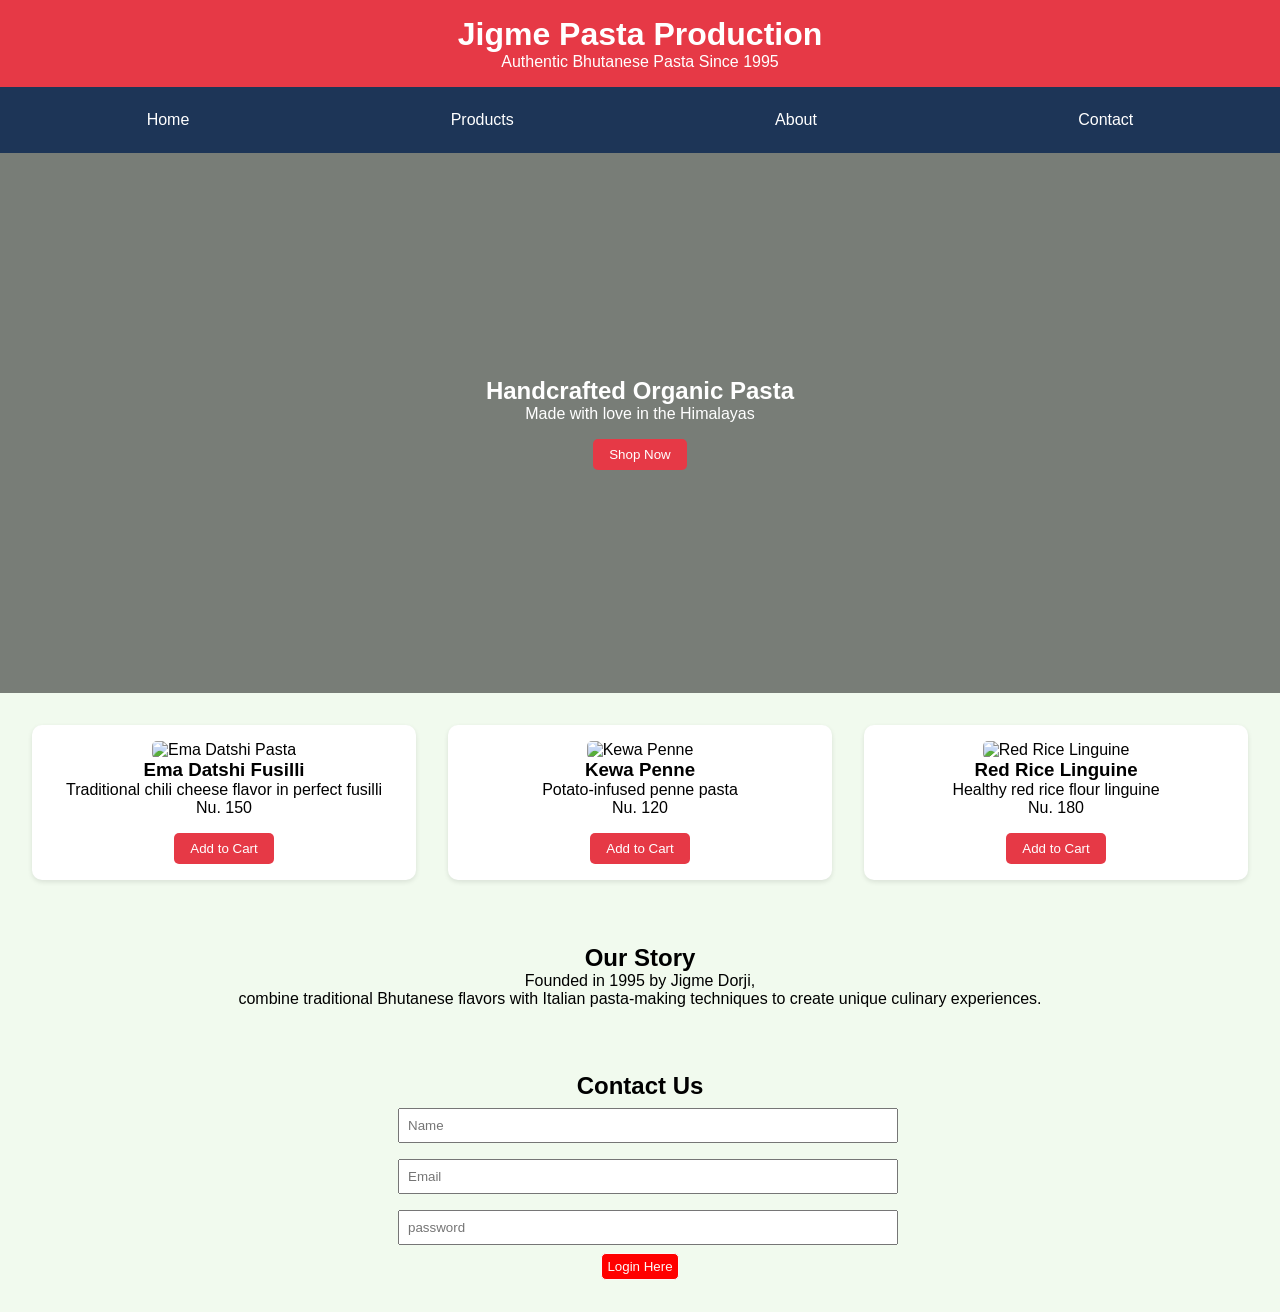
==== index.html @ fff115e7 "Update index.html" ====
<!DOCTYPE html>
<html lang="en">
<head>
  <title> pasta product </title>
    <meta charset="UTF-8">
    <meta name="viewport" content="width=device-width, initial-scale=1.0">
    <title>Jigme Pasta Production - Authentic Bhutanese Pasta</title>
    
    <link rel="stylesheet" href="website/Web.css">
  <style>
    :root {
    --primary-color: #E63946;
    --secondary-color: #F1FAEE;
    --accent-color: #A8DADC;
    --dark-color: #1D3557;
}

* {
    margin: 0;
    padding: 0;
    box-sizing: border-box;
    font-family: 'Arial', sans-serif;
}

body {
    background-color: var(--secondary-color);
}

header {
    background-color: var(--primary-color);
    padding: 1rem;
    color: white;
    text-align: center;
}

nav {
    display: flex;
    justify-content: space-around;
    background-color: var(--dark-color);
    padding: 1rem;
}

nav a {
    color: white;
    text-decoration: none;
    padding: 0.5rem 1rem;
}

nav a:hover {
    background-color: var(--accent-color);
    color: var(--dark-color);
}

.hero {
    background: linear-gradient(rgba(0,0,0,0.5), rgba(0,0,0,0.5)), url('pasta-bg.jpg');
    background-size: cover;
    height: 60vh;
    display: flex;
    align-items: center;
    justify-content: center;
    color: white;
    text-align: center;
}

.products {
    display: grid;
    grid-template-columns: repeat(3, 1fr);
    gap: 2rem;
    padding: 2rem;
}

.product-card {
    background: white;
    padding: 1rem;
    border-radius: 10px;
    text-align: center;
    box-shadow: 0 2px 5px rgba(0,0,0,0.1);
}

.product-card img {
    width: 100%;
    max-height: 200px;
    object-fit: cover;
    border-radius: 5px;
}

.btn {
    background-color: var(--primary-color);
    color: white;
    padding: 0.5rem 1rem;
    border: none;
    border-radius: 5px;
    cursor: pointer;
    margin-top: 1rem;
}

.btn:hover {
    background-color: var(--dark-color);
}

footer {
    background-color: var(--dark-color);
    color: white;
    text-align: center;
    padding: 2rem;
    margin-top: 2rem;
}

@media (max-width: 768px) {
    .products {
        grid-template-columns: repeat(2, 1fr);
    }
}

@media (max-width: 480px) {
    .products {
        grid-template-columns: 1fr;
    }
}


.log-in{
   border-radius:5px; 
   border-color: black;
   border: solid 1px;
   color: rgb(252, 248, 248);
   cursor: pointer;
   padding: 5px;
   font-family: 'Arial', sans-serif;
   background-color: red;

}
.log-in:hover{
    font-size: medium;
    color:rgba(247, 241, 241, 0.692);
}
  </style>
</head>
<body>
    <header>
        <h1>Jigme Pasta Production</h1>
        <p>Authentic Bhutanese Pasta Since 1995</p>
    </header>

    <nav>
        <a href="#home">Home</a>
        <a href="#products">Products</a>
        <a href="#about">About</a>
        <a href="#contact">Contact</a>
    </nav>

    <section class="hero">
        <div>
            <h2>Handcrafted Organic Pasta</h2>
            <p>Made with love in the Himalayas</p>
            <button class="btn">Shop Now</button>
        </div>
    </section>

    <section class="products" id="products">
        <div class="product-card">
            <img src="pasta1.jpg" alt="Ema Datshi Pasta">
            <h3>Ema Datshi Fusilli</h3>
            <p>Traditional chili cheese flavor in perfect fusilli</p>
            <p class="price">Nu. 150</p>
            <button class="btn">Add to Cart</button>
        </div>

        <div class="product-card">
            <img src="pasta2.jpg" alt="Kewa Penne">
            <h3>Kewa Penne</h3>
            <p>Potato-infused penne pasta</p>
            <p class="price">Nu. 120</p>
            <button class="btn">Add to Cart</button>
        </div>

        <div class="product-card">
            <img src="pasta3.jpg" alt="Red Rice Linguine">
            <h3>Red Rice Linguine</h3>
            <p>Healthy red rice flour linguine</p>
            <p class="price">Nu. 180</p>
            <button class="btn">Add to Cart</button>
        </div>
    </section>

    <section id="about" style="padding: 2rem; text-align: center;">
        <h2>Our Story</h2>
        <p>Founded in 1995 by Jigme Dorji,<br> combine traditional Bhutanese flavors with Italian pasta-making techniques to create unique culinary experiences.</span></p>
        </section>

    <section id="contact" style="padding: 2rem; text-align: center;">
        <h2 >Contact Us</h2>
        <form style="max-width: 500px; margin: 0 auto;">
            <input type="text" placeholder="Name" style="width: 100%; padding: 0.5rem; margin: 0.5rem;">
            <input type="email" placeholder="Email" style="width: 100%; padding: 0.5rem; margin: 0.5rem;">
            <input type="text" placeholder="password" style="width: 100%; padding: 0.5rem; margin: 0.5rem;">
            
            <button class="log-in"> Login Here </button>
        
        </body>
        </html>
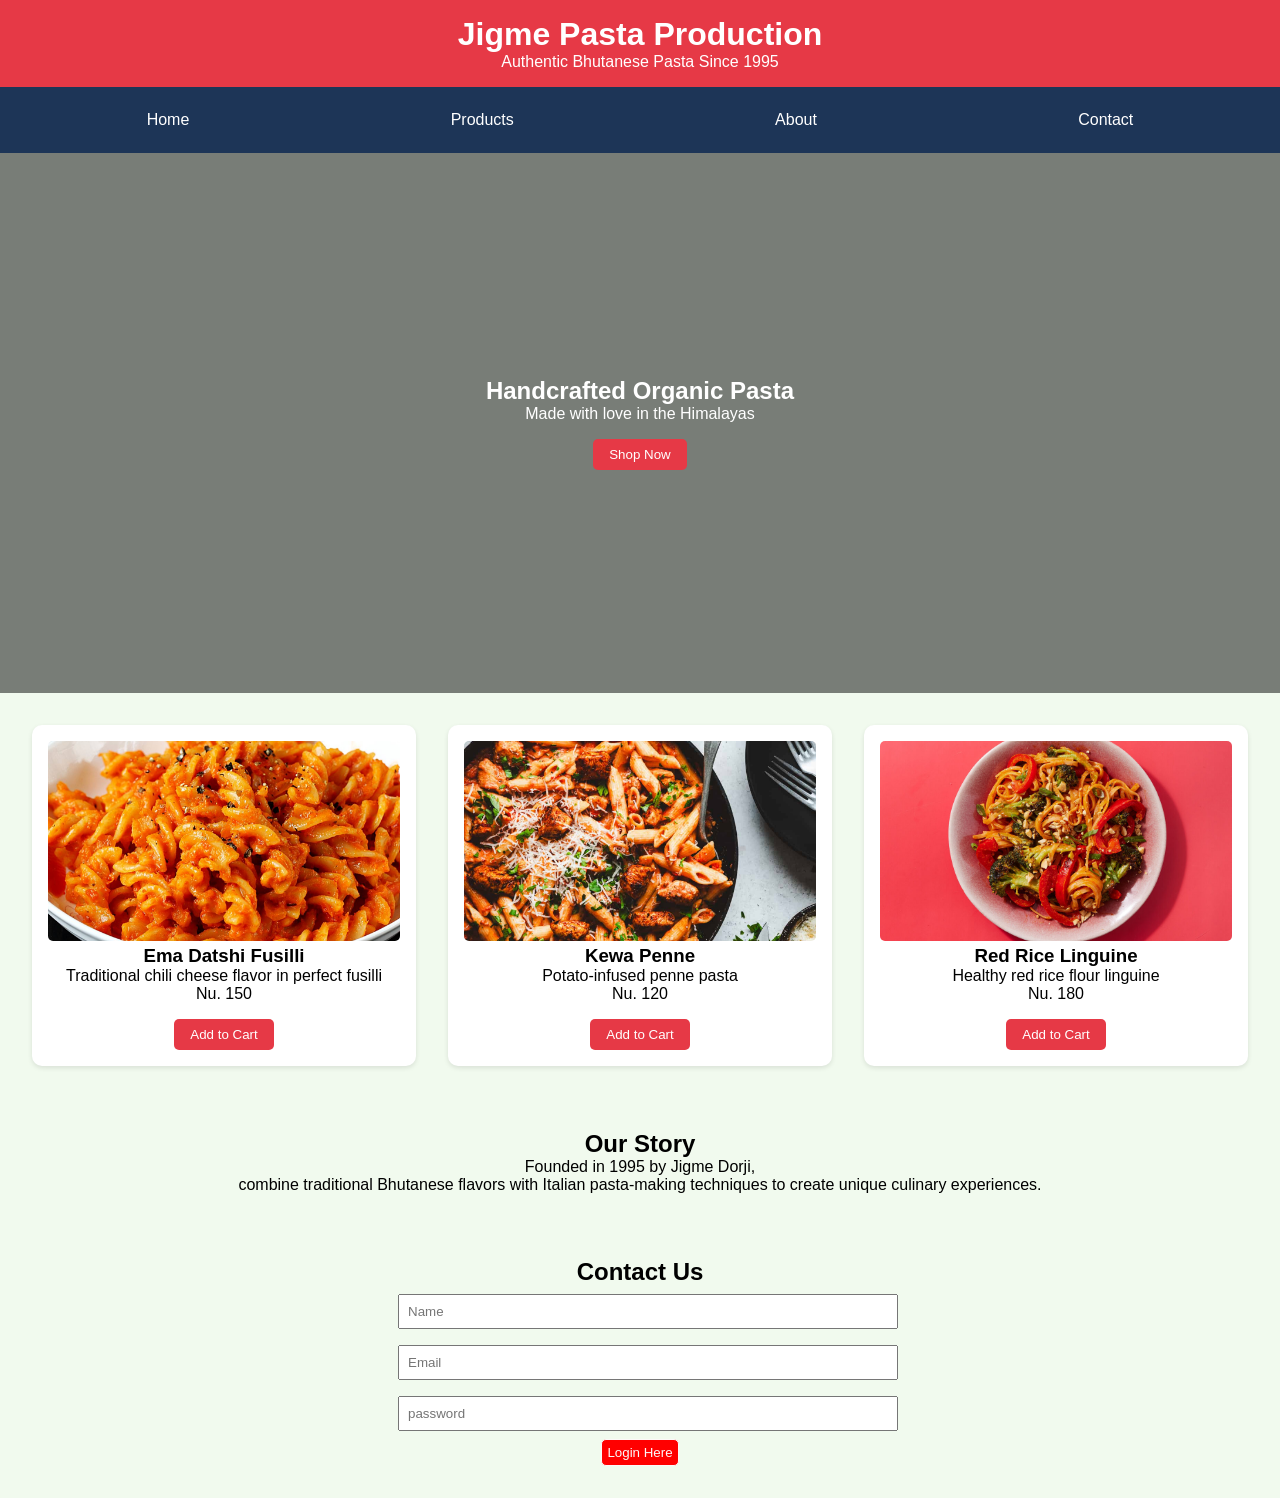
==== commit 89cb604d: "Update index.html" ====
--- a/index.html
+++ b/index.html
@@ -6,135 +6,10 @@
     <meta name="viewport" content="width=device-width, initial-scale=1.0">
     <title>Jigme Pasta Production - Authentic Bhutanese Pasta</title>
     
-    <link rel="stylesheet" href="website/Web.css">
-  <style>
-    :root {
-    --primary-color: #E63946;
-    --secondary-color: #F1FAEE;
-    --accent-color: #A8DADC;
-    --dark-color: #1D3557;
-}
-
-* {
-    margin: 0;
-    padding: 0;
-    box-sizing: border-box;
-    font-family: 'Arial', sans-serif;
-}
-
-body {
-    background-color: var(--secondary-color);
-}
-
-header {
-    background-color: var(--primary-color);
-    padding: 1rem;
-    color: white;
-    text-align: center;
-}
-
-nav {
-    display: flex;
-    justify-content: space-around;
-    background-color: var(--dark-color);
-    padding: 1rem;
-}
-
-nav a {
-    color: white;
-    text-decoration: none;
-    padding: 0.5rem 1rem;
-}
-
-nav a:hover {
-    background-color: var(--accent-color);
-    color: var(--dark-color);
-}
-
-.hero {
-    background: linear-gradient(rgba(0,0,0,0.5), rgba(0,0,0,0.5)), url('pasta-bg.jpg');
-    background-size: cover;
-    height: 60vh;
-    display: flex;
-    align-items: center;
-    justify-content: center;
-    color: white;
-    text-align: center;
-}
-
-.products {
-    display: grid;
-    grid-template-columns: repeat(3, 1fr);
-    gap: 2rem;
-    padding: 2rem;
-}
-
-.product-card {
-    background: white;
-    padding: 1rem;
-    border-radius: 10px;
-    text-align: center;
-    box-shadow: 0 2px 5px rgba(0,0,0,0.1);
-}
-
-.product-card img {
-    width: 100%;
-    max-height: 200px;
-    object-fit: cover;
-    border-radius: 5px;
-}
-
-.btn {
-    background-color: var(--primary-color);
-    color: white;
-    padding: 0.5rem 1rem;
-    border: none;
-    border-radius: 5px;
-    cursor: pointer;
-    margin-top: 1rem;
-}
-
-.btn:hover {
-    background-color: var(--dark-color);
-}
-
-footer {
-    background-color: var(--dark-color);
-    color: white;
-    text-align: center;
-    padding: 2rem;
-    margin-top: 2rem;
-}
-
-@media (max-width: 768px) {
-    .products {
-        grid-template-columns: repeat(2, 1fr);
-    }
-}
-
-@media (max-width: 480px) {
-    .products {
-        grid-template-columns: 1fr;
-    }
-}
+    <link rel="stylesheet" href="website/web.css">
 
 
-.log-in{
-   border-radius:5px; 
-   border-color: black;
-   border: solid 1px;
-   color: rgb(252, 248, 248);
-   cursor: pointer;
-   padding: 5px;
-   font-family: 'Arial', sans-serif;
-   background-color: red;
 
-}
-.log-in:hover{
-    font-size: medium;
-    color:rgba(247, 241, 241, 0.692);
-}
-  </style>
 </head>
 <body>
     <header>
@@ -159,7 +34,7 @@
 
     <section class="products" id="products">
         <div class="product-card">
-            <img src="pasta1.jpg" alt="Ema Datshi Pasta">
+            <img src= "red-pasta.jpg" alt="Ema Datshi Pasta" >
             <h3>Ema Datshi Fusilli</h3>
             <p>Traditional chili cheese flavor in perfect fusilli</p>
             <p class="price">Nu. 150</p>
@@ -167,7 +42,7 @@
         </div>
 
         <div class="product-card">
-            <img src="pasta2.jpg" alt="Kewa Penne">
+            <img src="patato-pasta.jpg"  alt="Kewa Penne">
             <h3>Kewa Penne</h3>
             <p>Potato-infused penne pasta</p>
             <p class="price">Nu. 120</p>
@@ -175,7 +50,7 @@
         </div>
 
         <div class="product-card">
-            <img src="pasta3.jpg" alt="Red Rice Linguine">
+            <img src="red-rice-pasta.jpeg"  alt="Red Rice Linguine">
             <h3>Red Rice Linguine</h3>
             <p>Healthy red rice flour linguine</p>
             <p class="price">Nu. 180</p>
@@ -199,3 +74,5 @@
         
         </body>
         </html>
+
+ 
--- a/website/web.css
+++ b/website/web.css
@@ -0,0 +1,126 @@
+:root {
+    --primary-color: #E63946;
+    --secondary-color: #F1FAEE;
+    --accent-color: #A8DADC;
+    --dark-color: #1D3557;
+}
+
+* {
+    margin: 0;
+    padding: 0;
+    box-sizing: border-box;
+    font-family: 'Arial', sans-serif;
+}
+
+body {
+    background-color: var(--secondary-color);
+}
+
+header {
+    background-color: var(--primary-color);
+    padding: 1rem;
+    color: white;
+    text-align: center;
+}
+
+nav {
+    display: flex;
+    justify-content: space-around;
+    background-color: var(--dark-color);
+    padding: 1rem;
+}
+
+nav a {
+    color: white;
+    text-decoration: none;
+    padding: 0.5rem 1rem;
+}
+
+nav a:hover {
+    background-color: var(--accent-color);
+    color: var(--dark-color);
+}
+
+.hero {
+    background: linear-gradient(rgba(0,0,0,0.5), rgba(0,0,0,0.5)), url('pasta-bg.jpg');
+    background-size: cover;
+    height: 60vh;
+    display: flex;
+    align-items: center;
+    justify-content: center;
+    color: white;
+    text-align: center;
+}
+
+.products {
+    display: grid;
+    grid-template-columns: repeat(3, 1fr);
+    gap: 2rem;
+    padding: 2rem;
+}
+
+.product-card {
+    background: white;
+    padding: 1rem;
+    border-radius: 10px;
+    text-align: center;
+    box-shadow: 0 2px 5px rgba(0,0,0,0.1);
+}
+
+.product-card img {
+    width: 100%;
+    max-height: 200px;
+    object-fit: cover;
+    border-radius: 5px;
+}
+
+.btn {
+    background-color: var(--primary-color);
+    color: white;
+    padding: 0.5rem 1rem;
+    border: none;
+    border-radius: 5px;
+    cursor: pointer;
+    margin-top: 1rem;
+}
+
+.btn:hover {
+    background-color: var(--dark-color);
+}
+
+footer {
+    background-color: var(--dark-color);
+    color: white;
+    text-align: center;
+    padding: 2rem;
+    margin-top: 2rem;
+}
+
+@media (max-width: 768px) {
+    .products {
+        grid-template-columns: repeat(2, 1fr);
+    }
+}
+
+@media (max-width: 480px) {
+    .products {
+        grid-template-columns: 1fr;
+    }
+}
+
+
+.log-in{
+   border-radius:5px; 
+   border-color: black;
+   border: solid 1px;
+   color: rgb(252, 248, 248);
+   cursor: pointer;
+   padding: 5px;
+   font-family: 'Arial', sans-serif;
+   background-color: red;
+
+}
+.log-in:hover{
+    font-size: medium;
+    color:rgba(247, 241, 241, 0.692);
+}
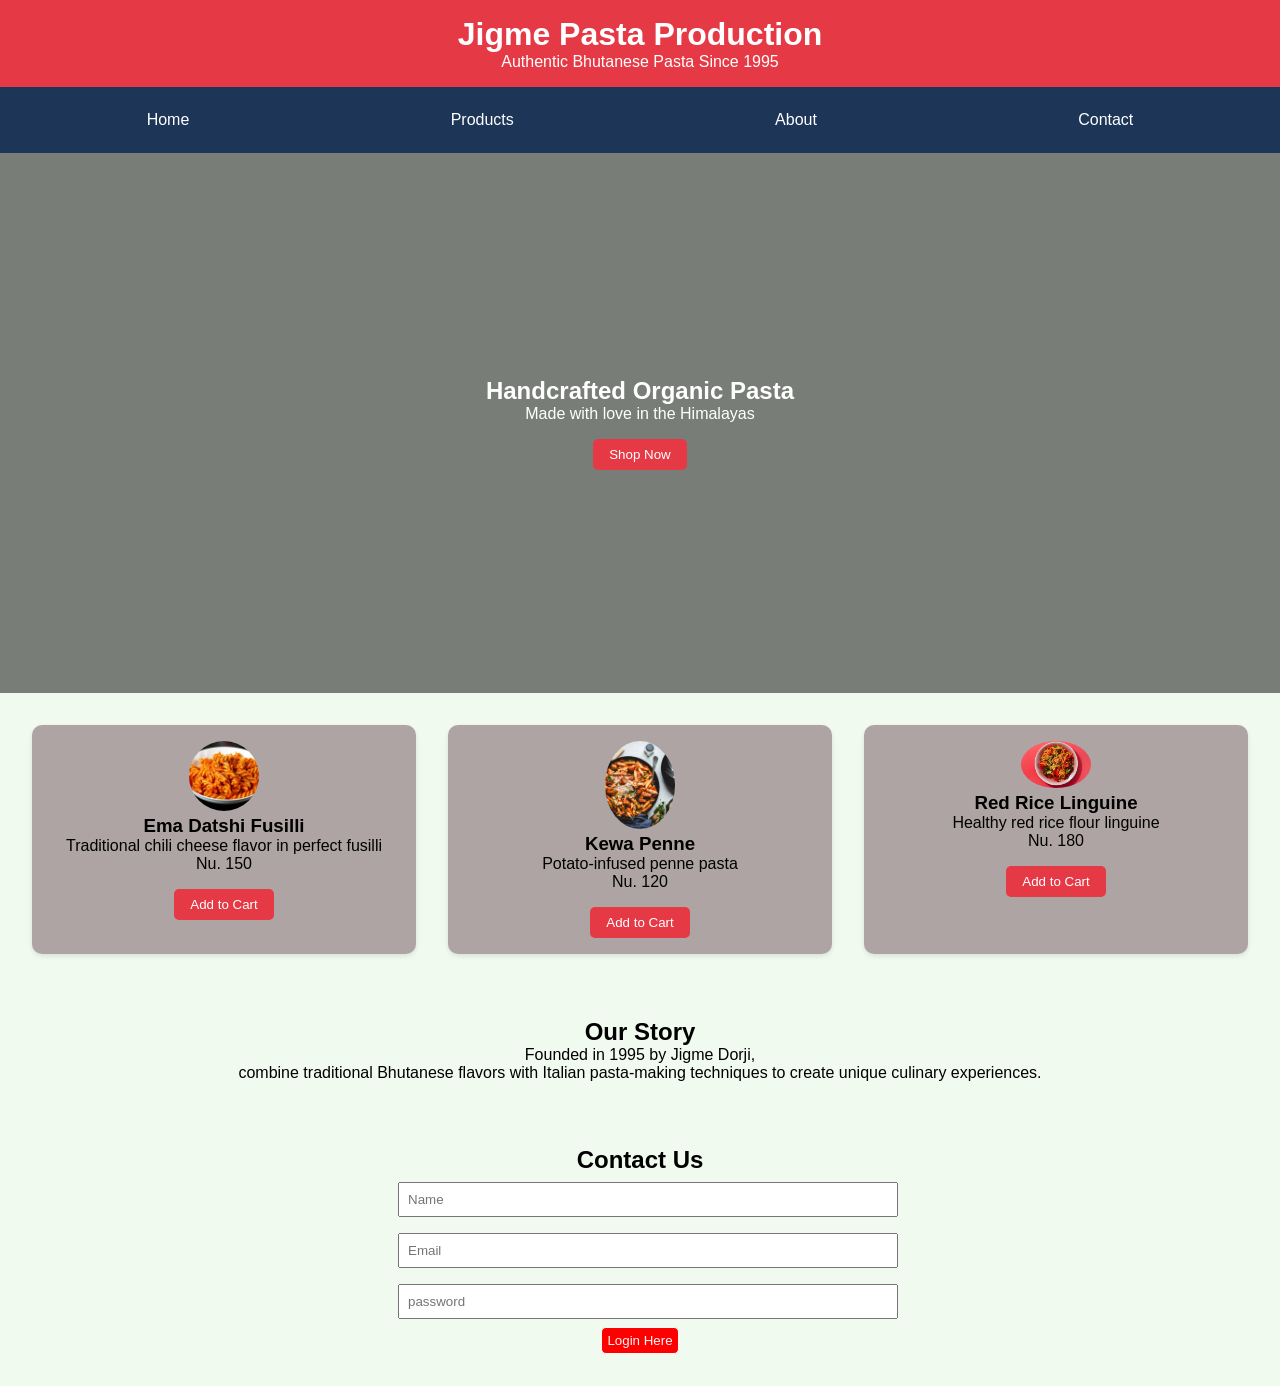
==== commit cc74b020: "Update index.html" ====
--- a/index.html
+++ b/index.html
@@ -34,7 +34,7 @@
 
     <section class="products" id="products">
         <div class="product-card">
-            <img src= "red-pasta.jpg" alt="Ema Datshi Pasta" >
+            <img src= "red-pasta.jpg" style="border-radius: 50%;" alt="Ema Datshi Pasta" >
             <h3>Ema Datshi Fusilli</h3>
             <p>Traditional chili cheese flavor in perfect fusilli</p>
             <p class="price">Nu. 150</p>
@@ -42,7 +42,7 @@
         </div>
 
         <div class="product-card">
-            <img src="patato-pasta.jpg"  alt="Kewa Penne">
+            <img src="patato-pasta.jpg" style="border-radius: 50%;" alt="Kewa Penne">
             <h3>Kewa Penne</h3>
             <p>Potato-infused penne pasta</p>
             <p class="price">Nu. 120</p>
@@ -50,7 +50,7 @@
         </div>
 
         <div class="product-card">
-            <img src="red-rice-pasta.jpeg"  alt="Red Rice Linguine">
+            <img src="red-rice-pasta.jpeg" style="border-radius: 50%;"  alt="Red Rice Linguine">
             <h3>Red Rice Linguine</h3>
             <p>Healthy red rice flour linguine</p>
             <p class="price">Nu. 180</p>
--- a/website/web.css
+++ b/website/web.css
@@ -60,7 +60,7 @@
 }
 
 .product-card {
-    background: white;
+    background: rgb(175, 164, 164);
     padding: 1rem;
     border-radius: 10px;
     text-align: center;
@@ -68,10 +68,10 @@
 }
 
 .product-card img {
-    width: 100%;
-    max-height: 200px;
+    width: 20%;
+    height: auto;
     object-fit: cover;
-    border-radius: 5px;
+ol 
 }
 
 .btn {
@@ -123,4 +123,4 @@
 .log-in:hover{
     font-size: medium;
     color:rgba(247, 241, 241, 0.692);
-}+}
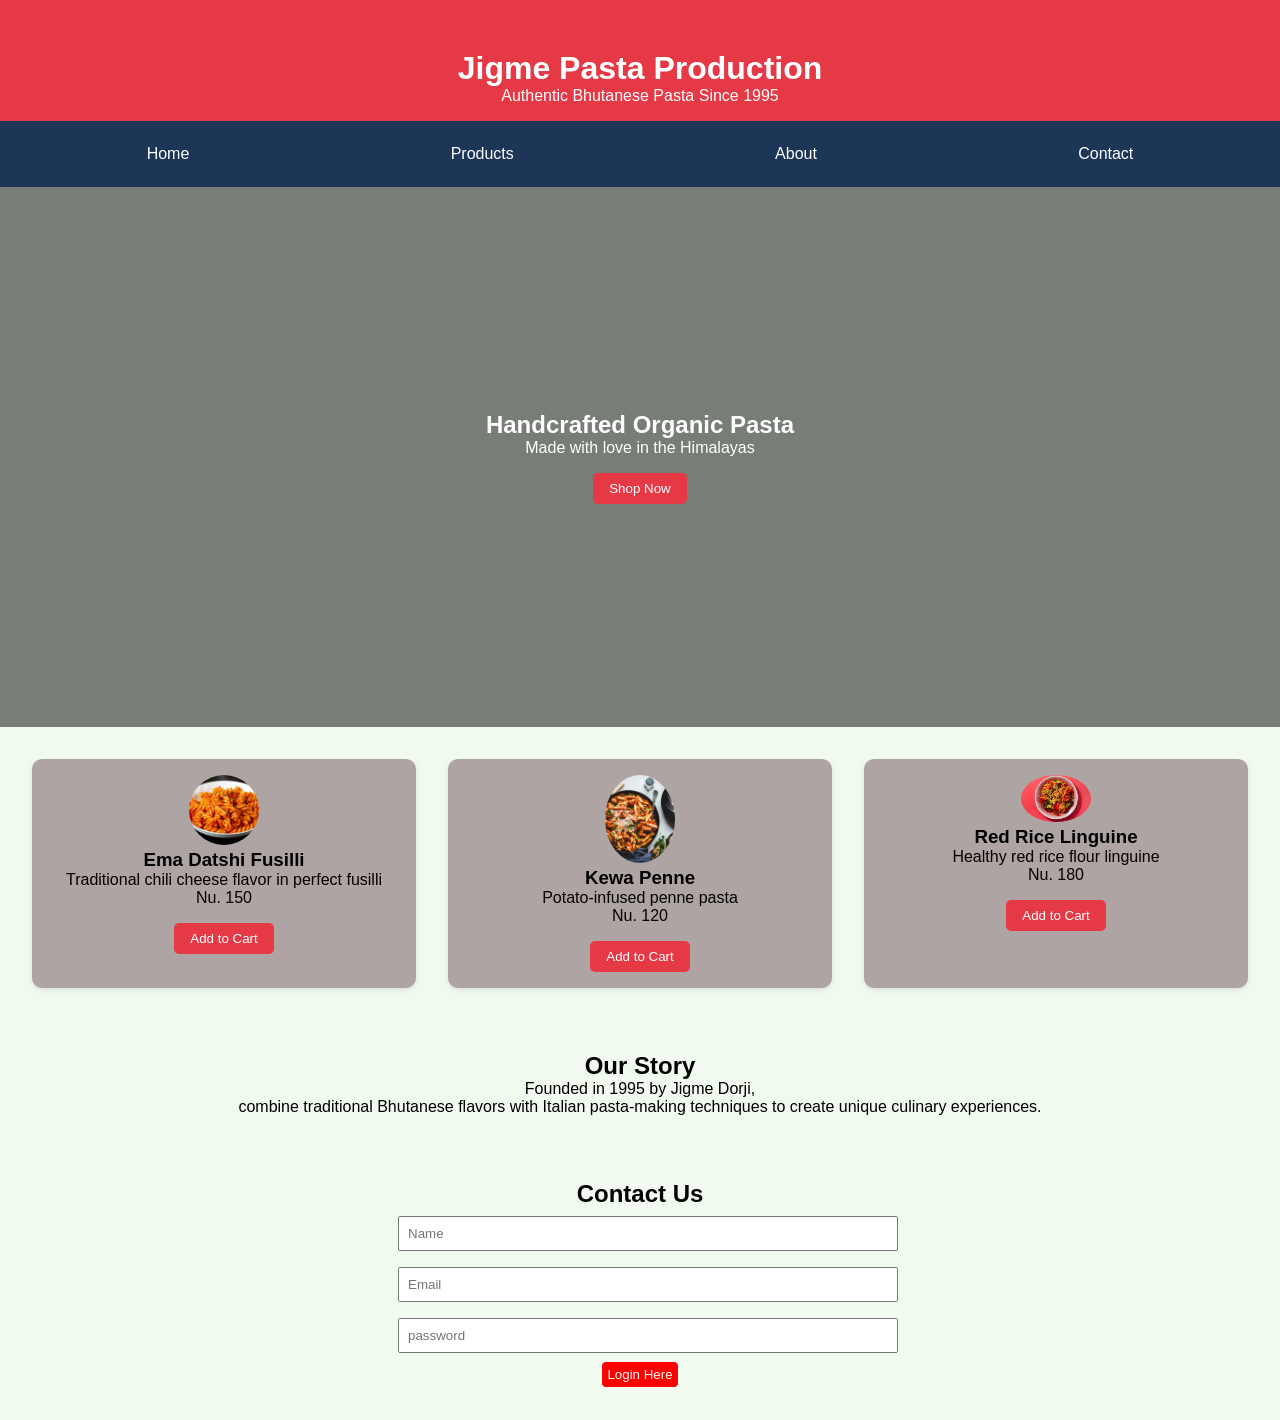
==== commit 79e0333a: "Update index.html" ====
--- a/index.html
+++ b/index.html
@@ -13,6 +13,8 @@
 </head>
 <body>
     <header>
+      <img src="https://static-assets-web.flixcart.com/batman-returns/batman-returns/p/images/header_cart-eed150.svg"
+         alt="cart" class="car-t">
         <h1>Jigme Pasta Production</h1>
         <p>Authentic Bhutanese Pasta Since 1995</p>
     </header>
--- a/website/web.css
+++ b/website/web.css
@@ -117,7 +117,16 @@
    cursor: pointer;
    padding: 5px;
    font-family: 'Arial', sans-serif;
-   background-color: red;
+   background-color: red;}
+.car-t{
+    background-color: rgb(204, 195, 195);
+    margin-left: 1300px;
+    cursor: pointer;
+}
+.car-t:hover{
+    font-size: medium;
+    background-color: gray;
+}
 
 }
 .log-in:hover{
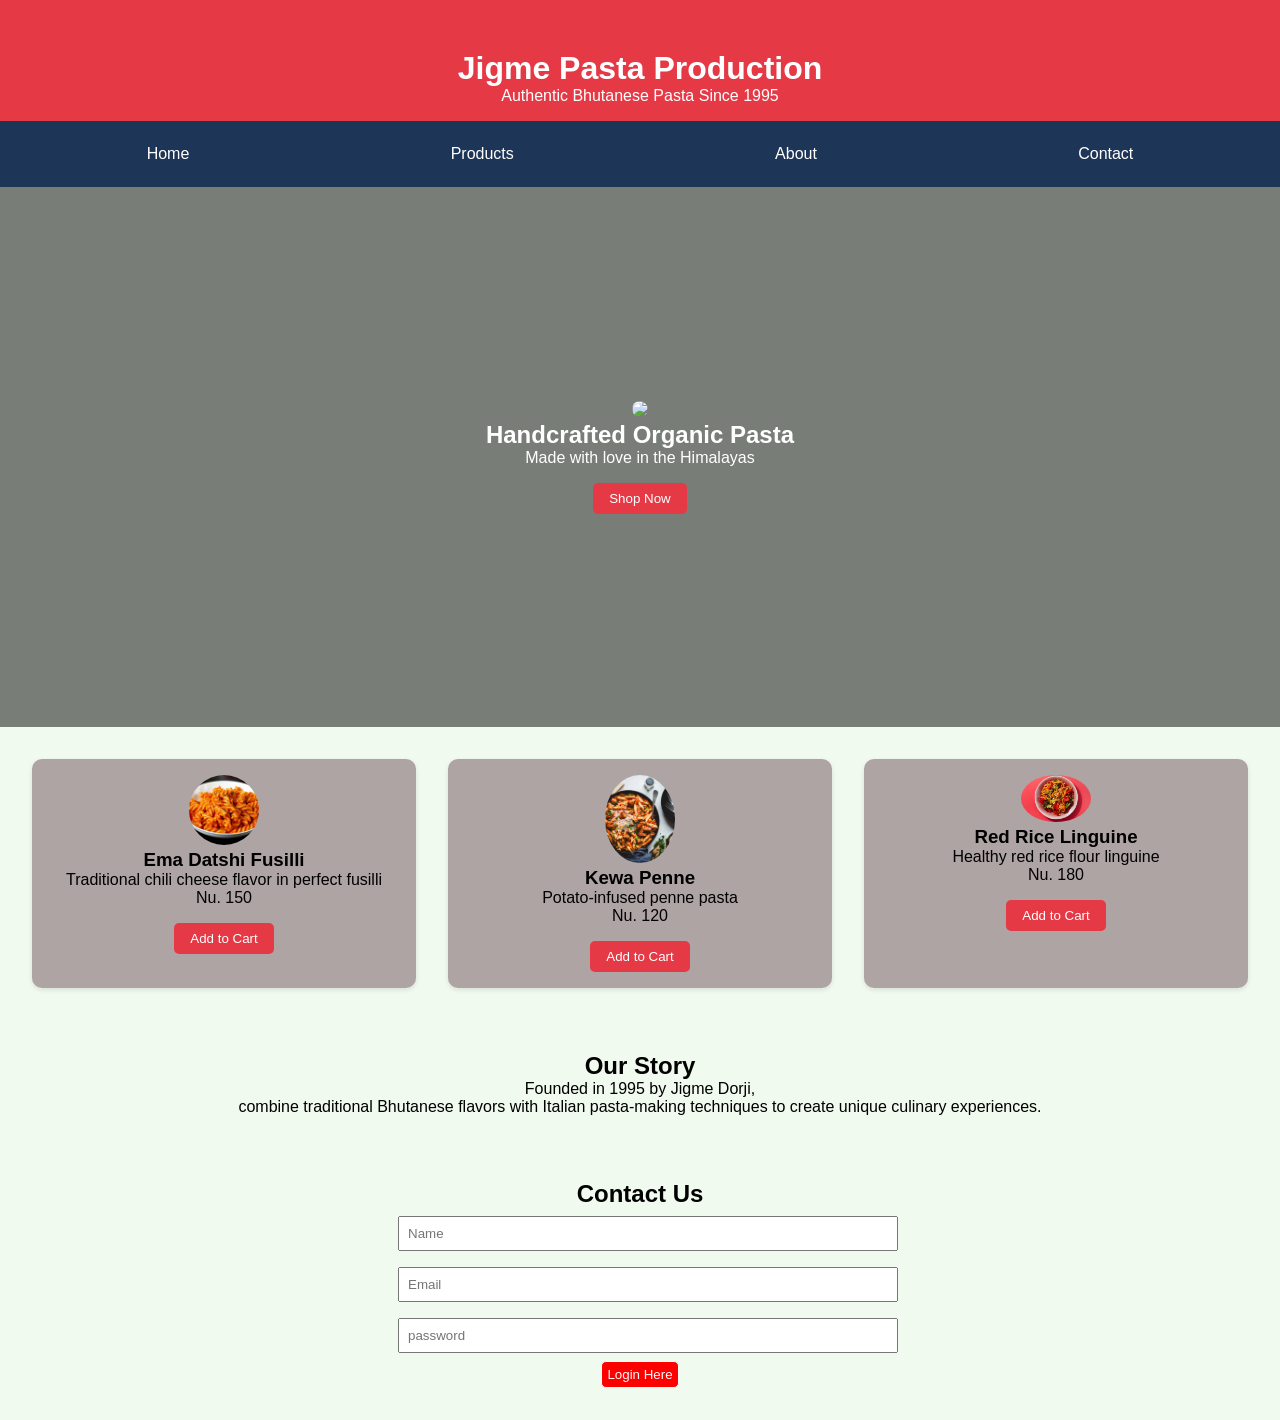
==== commit 352c0582: "Update index.html" ====
--- a/index.html
+++ b/index.html
@@ -28,6 +28,8 @@
 
     <section class="hero">
         <div>
+           <img src="handmade.avif" style="width: 20%;
+            border-radius: 50px;">
             <h2>Handcrafted Organic Pasta</h2>
             <p>Made with love in the Himalayas</p>
             <button class="btn">Shop Now</button>
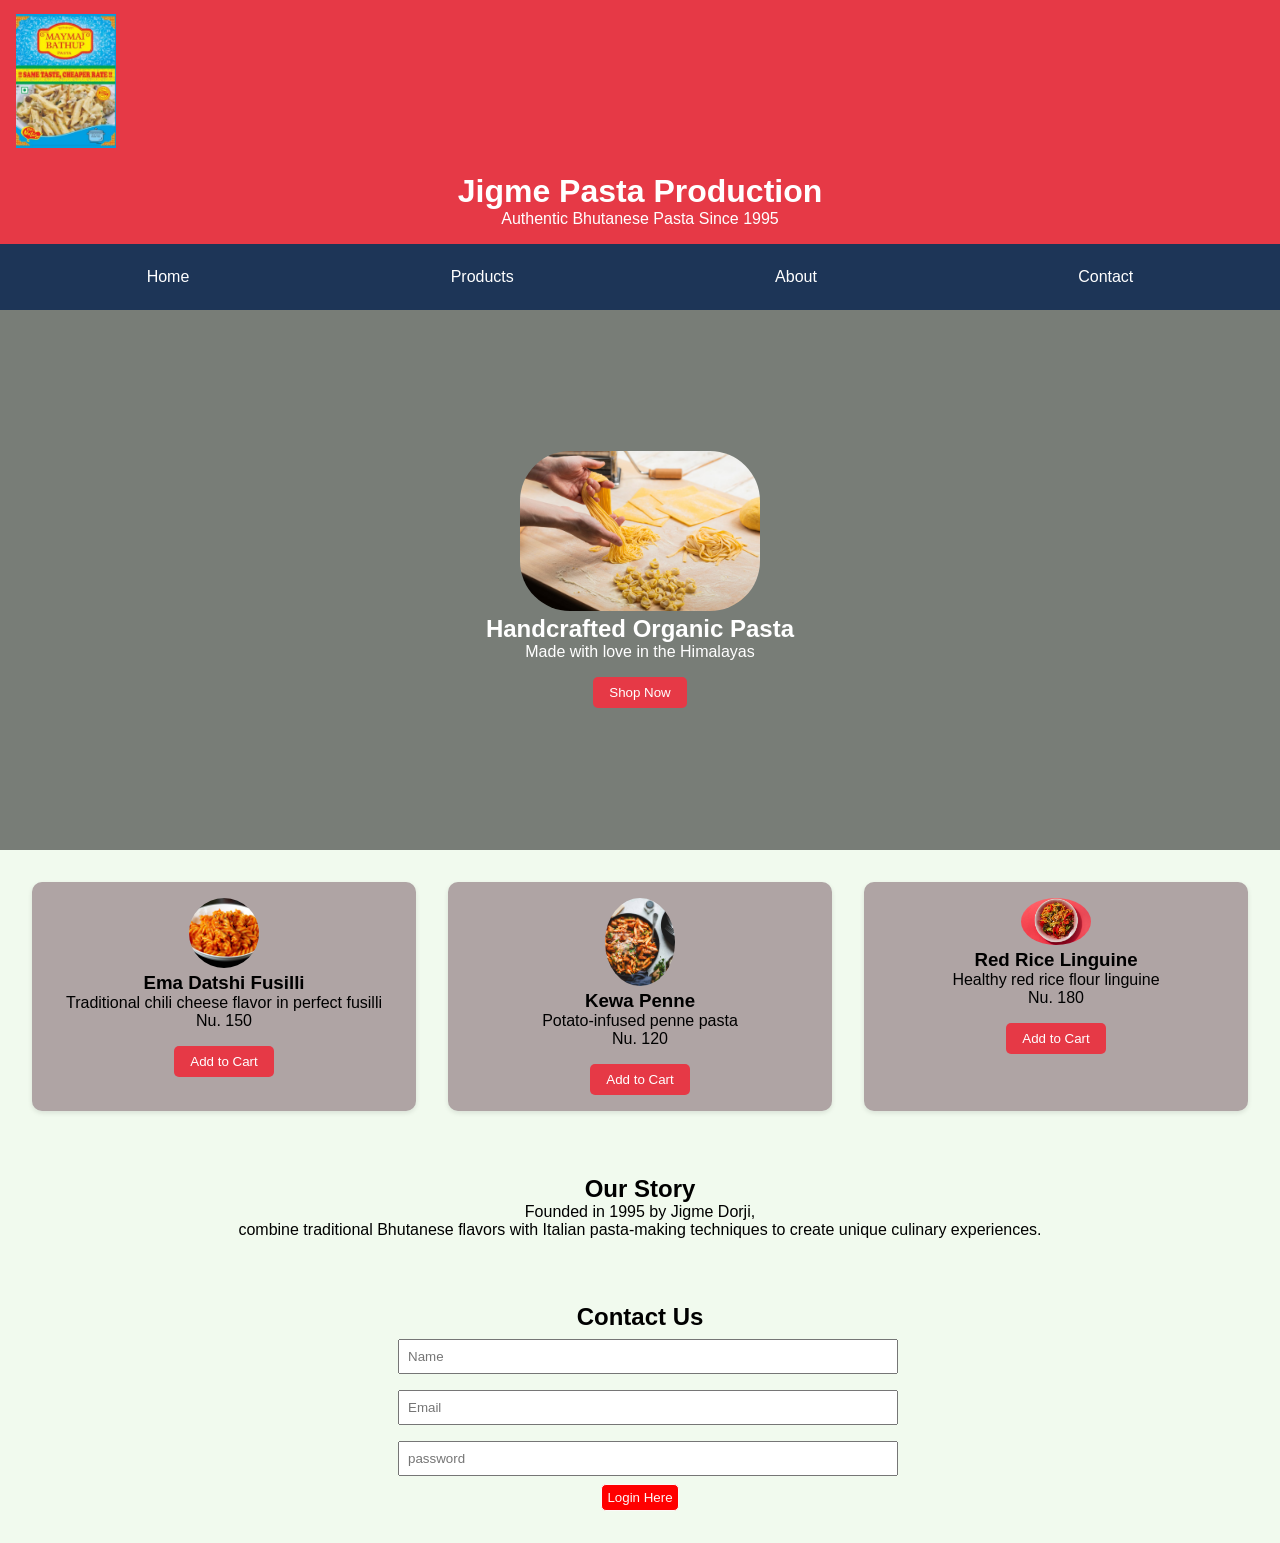
==== commit 4bef5a73: "Update index.html" ====
--- a/index.html
+++ b/index.html
@@ -13,6 +13,11 @@
 </head>
 <body>
     <header>
+      <img src="logo.jpg" style="width: 8%;
+        margin-top:-2px;
+        float: left;
+        margin-bottom: -9px;
+        ">
       <img src="https://static-assets-web.flixcart.com/batman-returns/batman-returns/p/images/header_cart-eed150.svg"
          alt="cart" class="car-t">
         <h1>Jigme Pasta Production</h1>
